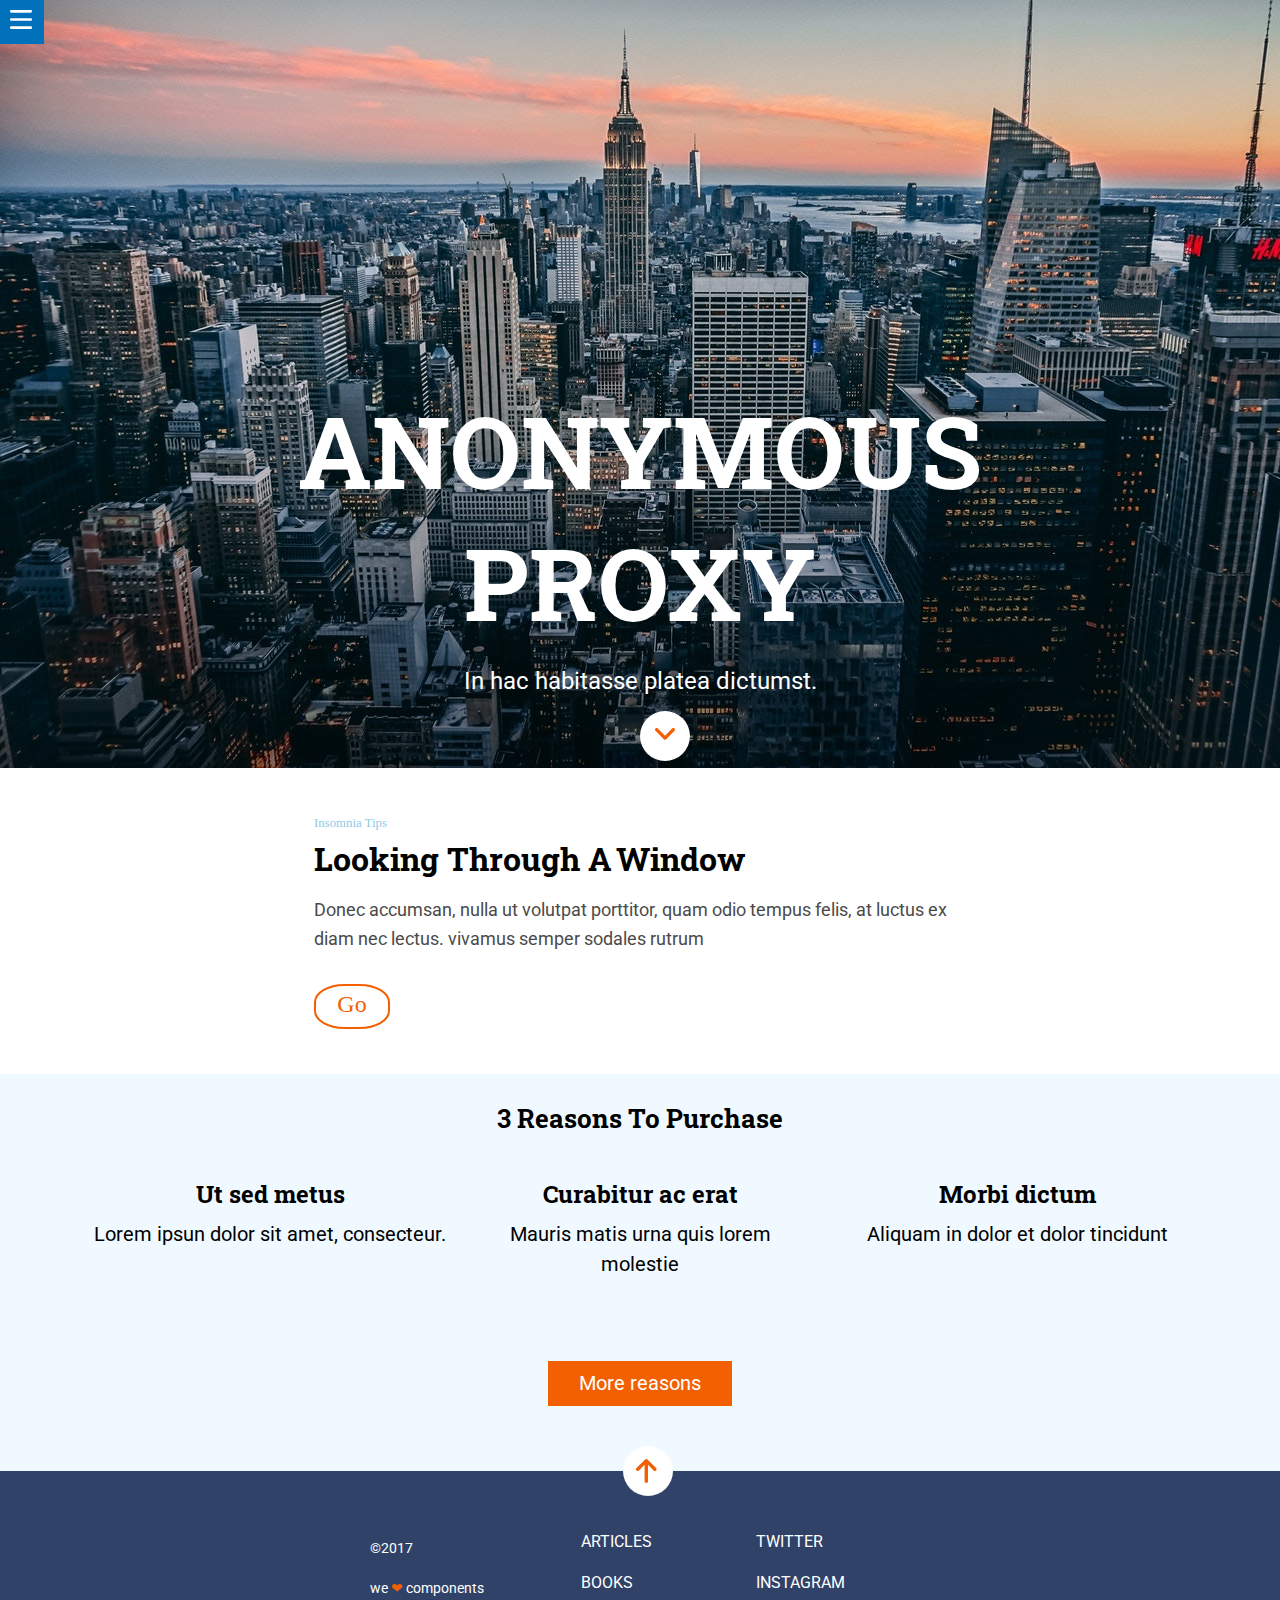
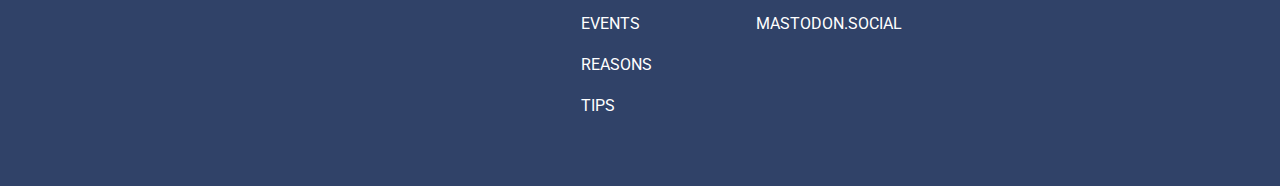
==== docs/index.html @ 20e2fb1c "add folder docs" ====
<!DOCTYPE html>
<html lang="es">
  <head>
    <meta charset="UTF-8" />
    <meta name="viewport" content="width=device-width, initial-scale=1" />
    <title>Evaluación final</title>
    <link
      href="https://fonts.googleapis.com/css2?family=Roboto:wght@400;700&display=swap"
      rel="stylesheet"
    />
    <link
      href="https://fonts.googleapis.com/css2?family=Roboto+Slab:wght@400;700&display=swap"
      rel="stylesheet"
    />
    <link rel="stylesheet" href="./assets/css/main.css" />
    <link rel="icon" href="./assets/images/arcoiris.jpg" />
  </head>

  <body>
    <header class="header">
      <a
        class="header__menu"
        href="https://adalab.es/"
        title="Ir a la home de Adalab"
        target="__blank"
      >
        <img
          class="header__menu--img"
          src="./assets/images/ico-menu.svg"
          alt="menu icon"
        />
      </a>
    </header>

    <section class="hero">
      <div class="hero__title">
        <span>anonymous</span>
        <span>proxy</span>
        <p>
          In hac habitasse platea dictumst.
        </p>
      </div>
      <nav class="hero__symbol">
        <a class="hero__symbol--nav" href="./index.html#articles__title">
          <img
            class="hero__symbol--img"
            src="./assets/images/ico-scroll-down.svg"
          />
        </a>
      </nav>
    </section>

    <main class="wrapper">
      <section class="principalSection">
        <div class="description">
          <p class="description__note">
            <small> insomnia tips</small>
          </p>
          <span class="description__title"> looking through a</span>
          <span class="description__title">window</span>
          <p class="description__text">
            Donec accumsan, nulla ut volutpat porttitor, quam odio tempus felis, at
            luctus ex diam nec lectus. vivamus semper sodales rutrum
          </p>
          <nav class="description__button">
            <ul class="actions">
              <li>
                <a
                  class="description__button--action"
                  href=""
                  type="button"
                  title="go"
                  >Go</a
                >
              </li>
            </ul>
          </nav>
        </div>
      </section>
      <section class="articles">
        <h3 class="articles__title">3 Reasons To Purchase</h3>
        <article class="articles__item1">
          <h4 class="articles__item1--title">Ut sed metus</h4>
          <p class="articles__item1--text">
            Lorem ipsun dolor sit amet, consecteur.
          </p>
        </article>
        <article class="articles__item2">
          <h5 class="articles__item2--title">Curabitur ac erat</h5>
          <p class="articles__item2--text">
            Mauris matis urna quis lorem molestie
          </p>
        </article>
        <article class="articles__item3">
          <h5 class="articles__item3--title">Morbi dictum</h5>
          <p class="articles__item3--text">
            Aliquam in dolor et dolor tincidunt
          </p>
        </article>
        <nav class="articles__button">
          <input
            class="articles__button--action"
            type="submit"
            value="More reasons"
          />
          <a href="#" class="button" title="reasons button"></a>
        </nav>
      </section>
    </main>

    <footer class="footer wrapper">
      <div class="footer__">
        <nav class="footer__symbol animation">
          <a class="footer__symbol--nav" href="./index.html#hero__title">
            <img class="footer__symbol--img" src="./assets/images/ico-arrow.svg" />
          </a>
        </nav>
        <nav class="navigator">
          <ul class="footer-menu">
            <li>
              <a href="https://adalab.es/">ARTICLES</a>
            </li>
            <li>
              <a href="https://adalab.es/">BOOKS</a>
            </li>
            <li>
              <a href="https://adalab.es/">EVENTS</a>
            </li>
            <li>
              <a href="https://adalab.es/">REASONS</a>
            </li>
            <li>
              <a href="https://adalab.es/">TIPS</a>
            </li>
          </ul>
        </nav>
      </div>
      <div class="contactWebs">
        <nav>
          <ul class="footer-menu">
            <li>
              <a href="https://adalab.es/">TWITTER</a>
            </li>
            <li>
              <a href="https://adalab.es/">INSTAGRAM</a>
            </li>
            <li>
              <a href="https://adalab.es/">MASTODON.SOCIAL</a>
            </li>
          </ul>
        </nav>
      </div>
      <div class="copy">
        <span class="copy__text">&copy;2017</span>
        <span class="copy__text"
          >we<span class="copy__icon">❤︎</span>components
        </span>
      </div>
    </footer>

  </body>
</html>
---- docs/assets/css/main.css ----
/*! normalize.css v8.0.1 | MIT License | github.com/necolas/normalize.css */html{line-height:1.15;-webkit-text-size-adjust:100%}body{margin:0}main{display:block}h1{font-size:2em;margin:0.67em 0}hr{box-sizing:content-box;height:0;overflow:visible}pre{font-family:monospace, monospace;font-size:1em}a{background-color:transparent}abbr[title]{border-bottom:none;text-decoration:underline;-webkit-text-decoration:underline dotted;text-decoration:underline dotted}b,strong{font-weight:bolder}code,kbd,samp{font-family:monospace, monospace;font-size:1em}small{font-size:80%}sub,sup{font-size:75%;line-height:0;position:relative;vertical-align:baseline}sub{bottom:-0.25em}sup{top:-0.5em}img{border-style:none}button,input,optgroup,select,textarea{font-family:inherit;font-size:100%;line-height:1.15;margin:0}button,input{overflow:visible}button,select{text-transform:none}button,[type="button"],[type="reset"],[type="submit"]{-webkit-appearance:button}button::-moz-focus-inner,[type="button"]::-moz-focus-inner,[type="reset"]::-moz-focus-inner,[type="submit"]::-moz-focus-inner{border-style:none;padding:0}button:-moz-focusring,[type="button"]:-moz-focusring,[type="reset"]:-moz-focusring,[type="submit"]:-moz-focusring{outline:1px dotted ButtonText}fieldset{padding:0.35em 0.75em 0.625em}legend{box-sizing:border-box;color:inherit;display:table;max-width:100%;padding:0;white-space:normal}progress{vertical-align:baseline}textarea{overflow:auto}[type="checkbox"],[type="radio"]{box-sizing:border-box;padding:0}[type="number"]::-webkit-inner-spin-button,[type="number"]::-webkit-outer-spin-button{height:auto}[type="search"]{-webkit-appearance:textfield;outline-offset:-2px}[type="search"]::-webkit-search-decoration{-webkit-appearance:none}::-webkit-file-upload-button{-webkit-appearance:button;font:inherit}details{display:block}summary{display:list-item}template{display:none}[hidden]{display:none}*{box-sizing:border-box;margin:0;padding:0;list-style-type:none;text-decoration:none}.header{display:inline-block;position:fixed;z-index:999px;width:44px;height:44px;background-color:#0271bc}.header__menu--img{width:50%;margin:10px}.hero{height:100vh;margin:auto;display:flex;flex-direction:column;background-image:url("./../images/cover.jpg");background-size:cover;background-position:center;background-repeat:no-repeat}@media all and (min-width: 768px){.hero{height:768px}}.hero__title{color:#fff;display:flex;flex-direction:column;justify-content:center;align-items:center;margin-top:384px}.hero__title span{text-transform:uppercase;font-family:"Roboto Slab",serif;font-size:42px;font-weight:bold;font-stretch:20px;line-height:54px}@media all and (min-width: 768px){.hero__title span{font-size:80px;line-height:106px}}@media all and (min-width: 1280px){.hero__title span{font-size:100px;line-height:132px}}.hero__title p{margin-top:20px;font-family:"Roboto",sans-serif}@media all and (min-width: 768px){.hero__title p{font-size:24px}}.hero__symbol{background-color:#fff;width:50px;height:50px;padding:15px;border-radius:50%;position:relative;transform:translate(350%, 200%)}@media all and (min-width: 768px){.hero__symbol{transform:translate(710%, 80%)}}@media all and (min-width: 1280px){.hero__symbol{transform:translate(1280%, 30%)}}.principalSection{margin-top:30px}@media all and (min-width: 1280px){.principalSection{padding-left:275px;padding-right:275px}}.description{margin:15px;text-align:left;display:flex;flex-direction:column}@media all and (min-width: 768px){.description{display:inline-block;margin-left:39px;margin-right:39px}}.description__note{color:#8ccbea;text-transform:capitalize;padding-bottom:5px}@media all and (min-width: 1280px){.description__note{font-size:16px}}.description__title{font-family:"Roboto Slab",serif;font-size:24px;font-weight:bold;text-transform:capitalize}@media all and (min-width: 768px){.description__title{font-size:26px}}@media all and (min-width: 1280px){.description__title{font-size:32px;line-height:45px}}.description__text{font-family:"Roboto",sans-serif;font-size:18px;font-weight:semibold;line-height:1.6;color:#4a4a4a;margin-bottom:30px;margin-top:15px}.description__button{border:2px solid #f26002;border-radius:40%;width:76px;height:45px;padding:5px;text-align:center;margin-bottom:30px}.description__button:hover{background-color:#f26002}.description__button--action{color:#f26002;font-size:24px}.articles{background-color:#eff9ff;display:grid;grid-template-columns:repeat(5, 1fr);grid-template-rows:110px repeat(3, 125px) 150px}@media all and (min-width: 768px){.articles{grid-template-columns:repeat(3, 1fr);grid-template-rows:105px 167px 125px;padding-left:39px;padding-right:39px}}@media all and (min-width: 1280px){.articles{padding-left:85px;padding-right:85px}}.articles__title{text-align:center;font-family:"Roboto Slab",serif;font-size:24px;margin-top:30px;grid-column:span 5}@media all and (min-width: 768px){.articles__title{grid-column:1/4;font-size:26px}}.articles__item1{text-align:center;grid-column:2 / 5;line-height:30px}@media all and (min-width: 768px){.articles__item1{grid-column:span 1;grid-row-start:2;grid-row-end:3}}.articles__item1--title{font-family:"Roboto Slab",serif;font-size:18px}@media all and (min-width: 768px){.articles__item1--title{font-size:24px}}.articles__item1--text{font-family:"Roboto",sans-serif;font-size:18px}@media all and (min-width: 768px){.articles__item1--text{font-size:20px;padding-top:10px}}.articles__item2{text-align:center;grid-column:2/5;line-height:30px}@media all and (min-width: 768px){.articles__item2{grid-column:span 1;grid-row-start:2;grid-row-end:3;font-size:24px;padding-left:15px;padding-right:15px}}.articles__item2--title{font-family:"Roboto Slab",serif;font-size:18px}@media all and (min-width: 768px){.articles__item2--title{font-size:24px}}.articles__item2--text{font-family:"Roboto",sans-serif;font-size:18px}@media all and (min-width: 768px){.articles__item2--text{font-size:20px;padding-top:10px}}.articles__item3{text-align:center;grid-column:2/5;line-height:30px}@media all and (min-width: 768px){.articles__item3{grid-column:span 1;grid-row-start:2;grid-row-end:3;margin-left:15px}}.articles__item3--title{font-family:"Roboto Slab",serif;font-size:18px}@media all and (min-width: 768px){.articles__item3--title{font-size:24px}}.articles__item3--text{font-family:"Roboto",sans-serif;font-size:18px}@media all and (min-width: 768px){.articles__item3--text{font-size:20px;padding-top:10px}}.articles__button{text-align:center;grid-column:2/5}@media all and (min-width: 768px){.articles__button{grid-column:span 3;grid-row-start:3;grid-row-end:3}}.articles__button--action{width:184px;height:45px;margin-top:15px;background-color:#f26002;border-style:none;color:#fff;font-family:"Roboto",sans-serif;font-size:20px}.articles__button--action:hover{color:black;font:bold 20px "Roboto Slab",serif;text-transform:uppercase;height:60px}.footer{background-color:#304268;font-family:"Roboto",sans-serif;line-height:25px;padding-top:60px;padding-bottom:60px;display:flex;flex-direction:column;text-align:center}@media all and (min-width: 768px){.footer{flex-direction:row;justify-content:space-between;text-align:start;padding-left:39px;padding-right:39px;padding-top:0}}.footer a{color:#fff}.footer li{padding:8px}.contactWebs{padding-top:30px;padding-bottom:30px}@media all and (min-width: 768px){.contactWebs{order:3;padding-top:50px}}.copy{font-size:14px;display:flex;flex-direction:column}.copy__icon{color:#f26002;padding:1px;margin:2px}.copy__text{color:#fff;margin-top:15px}@media all and (min-width: 768px){.copy{order:-1;padding-top:50px}}.footer__symbol{background-color:#fff;width:50px;height:50px;padding-top:15px;border-radius:50%;position:relative;transform:translate(360%, -175%)}@media all and (min-width: 768px){.footer__symbol{padding:13px;transform:translate(100%, -50%)}}.animation{-webkit-animation-duration:3s;animation-duration:3s;-webkit-animation-name:intro;animation-name:intro;-webkit-animation-iteration-count:1;animation-iteration-count:1;-webkit-animation-timing-function:linear;animation-timing-function:linear}@-webkit-keyframes intro{from{transform:translate(-1200%, -50%)}to{transform:translate(0%, -50%)}}@keyframes intro{from{transform:translate(-1200%, -50%)}to{transform:translate(0%, -50%)}}@media all and (min-width: 1280px){.footer{padding-left:370px;padding-right:370px}}
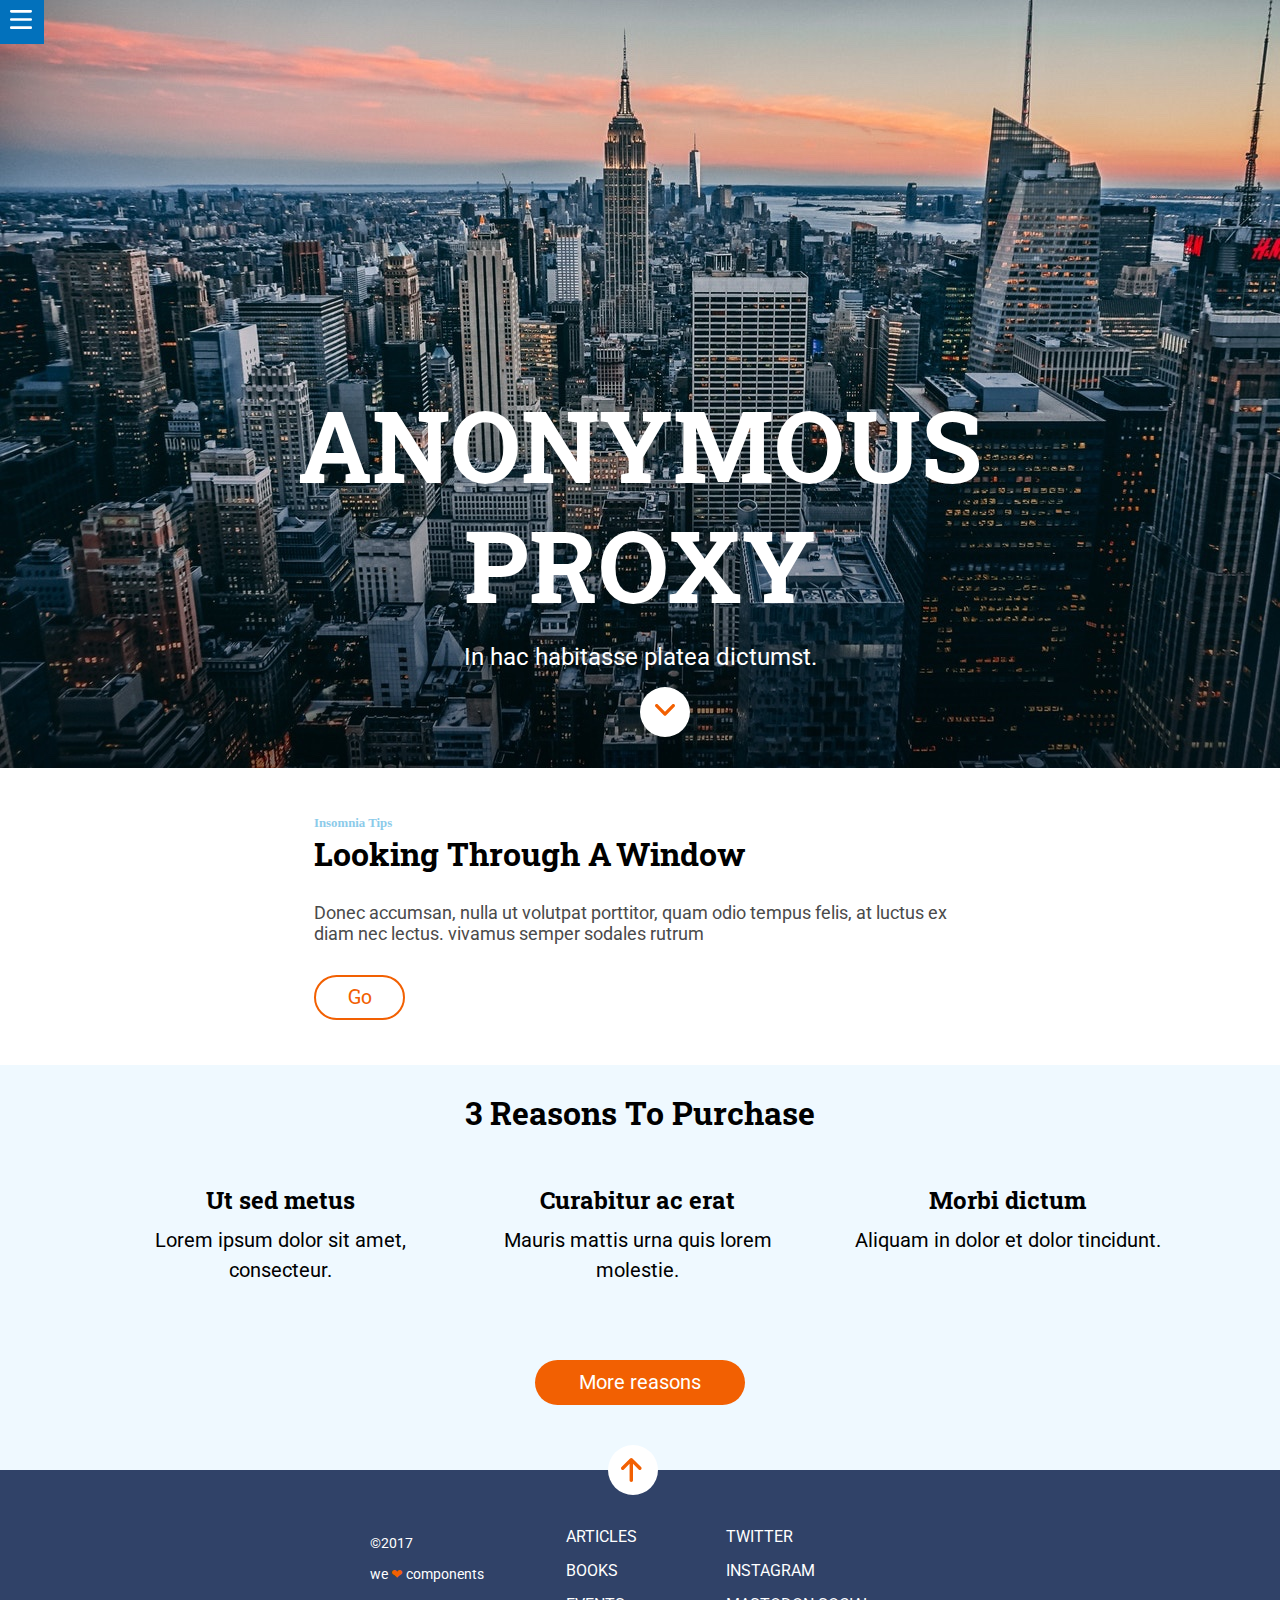
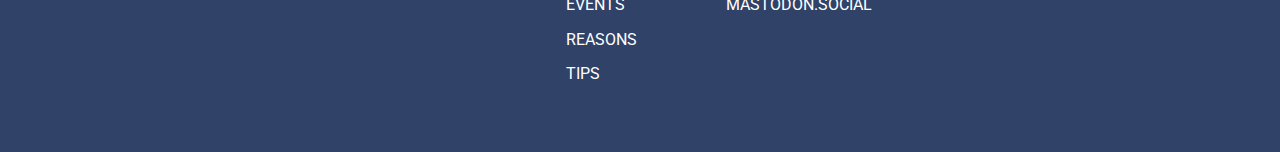
==== commit 35f5c9c7: "update folder docs" ====
--- a/docs/index.html
+++ b/docs/index.html
@@ -13,38 +13,46 @@
       rel="stylesheet"
     />
     <link rel="stylesheet" href="./assets/css/main.css" />
-    <link rel="icon" href="./assets/images/arcoiris.jpg" />
+    <link rel="icon" href="./assets/images/arcoiris.jpg.jpg" />
   </head>
 
   <body>
-    <header class="header">
-      <a
-        class="header__menu"
-        href="https://adalab.es/"
-        title="Ir a la home de Adalab"
-        target="__blank"
-      >
-        <img
-          class="header__menu--img"
-          src="./assets/images/ico-menu.svg"
-          alt="menu icon"
-        />
-      </a>
+    <header class="wrapper">
+      <div class="header">
+        <nav>
+          <a
+            class="header__menu"
+            href="https://adalab.es/"
+            title="Ir a la home de Adalab"
+            target="__blank"
+          >
+            <img
+              class="header__menu--img"
+              src="./assets/images/ico-menu.svg"
+              title="menu de navegacion formato hamburguesa"
+              alt="menu icon"
+          /></a>
+        </nav>
+      </div>
     </header>
 
-    <section class="hero">
-      <div class="hero__title">
-        <span>anonymous</span>
-        <span>proxy</span>
+    <section class="hero wrapper">
+      <div class="hero__title" id="heroId">
+        <h1>
+          anonymous <br />
+          proxy
+        </h1>
         <p>
           In hac habitasse platea dictumst.
         </p>
       </div>
       <nav class="hero__symbol">
-        <a class="hero__symbol--nav" href="./index.html#articles__title">
+        <a class="hero__symbol--nav" href="./index.html#articles">
           <img
             class="hero__symbol--img"
             src="./assets/images/ico-scroll-down.svg"
+            title="scroll down"
+            alt="ico-scroll-down"
           />
         </a>
       </nav>
@@ -53,9 +61,9 @@
     <main class="wrapper">
       <section class="principalSection">
         <div class="description">
-          <p class="description__note">
+          <h2 class="description__note">
             <small> insomnia tips</small>
-          </p>
+          </h2>
           <span class="description__title"> looking through a</span>
           <span class="description__title">window</span>
           <p class="description__text">
@@ -77,75 +85,83 @@
           </nav>
         </div>
       </section>
-      <section class="articles">
-        <h3 class="articles__title">3 Reasons To Purchase</h3>
+      <section class="articles wrapper">
+        <h3 class="articles__title" id="articles">3 Reasons To Purchase</h3>
         <article class="articles__item1">
           <h4 class="articles__item1--title">Ut sed metus</h4>
           <p class="articles__item1--text">
-            Lorem ipsun dolor sit amet, consecteur.
+            Lorem ipsum dolor sit amet, consecteur.
           </p>
         </article>
         <article class="articles__item2">
           <h5 class="articles__item2--title">Curabitur ac erat</h5>
           <p class="articles__item2--text">
-            Mauris matis urna quis lorem molestie
+            Mauris mattis urna quis lorem molestie.
           </p>
         </article>
         <article class="articles__item3">
           <h5 class="articles__item3--title">Morbi dictum</h5>
           <p class="articles__item3--text">
-            Aliquam in dolor et dolor tincidunt
+            Aliquam in dolor et dolor tincidunt.
           </p>
         </article>
         <nav class="articles__button">
-          <input
-            class="articles__button--action"
-            type="submit"
-            value="More reasons"
-          />
-          <a href="#" class="button" title="reasons button"></a>
+          <button class="articles__button--action" aria-label="Click to nav">
+            More reasons
+          </button>
         </nav>
       </section>
     </main>
 
     <footer class="footer wrapper">
-      <div class="footer__">
+      <div class="footerNav">
         <nav class="footer__symbol animation">
-          <a class="footer__symbol--nav" href="./index.html#hero__title">
-            <img class="footer__symbol--img" src="./assets/images/ico-arrow.svg" />
+          <a
+            class="footer__symbol--nav"
+            href="./index.html#heroId"
+            title="go to section hero"
+          >
+            <img
+              class="footer__symbol--img"
+              src="./assets/images/ico-arrow.svg"
+              title="go to tips"
+              alt="scroll-up icon"
+            />
           </a>
         </nav>
-        <nav class="navigator">
-          <ul class="footer-menu">
+        <nav class="footer__options">
+          <ul class="footer__options--links">
             <li>
-              <a href="https://adalab.es/">ARTICLES</a>
+              <a href="https://adalab.es/" title="go to articles">ARTICLES</a>
             </li>
             <li>
-              <a href="https://adalab.es/">BOOKS</a>
+              <a href="https://adalab.es/" title="go to books">BOOKS</a>
             </li>
             <li>
-              <a href="https://adalab.es/">EVENTS</a>
+              <a href="https://adalab.es/" title="go to events">EVENTS</a>
             </li>
             <li>
-              <a href="https://adalab.es/">REASONS</a>
+              <a href="https://adalab.es/" title="go to reasons">REASONS</a>
             </li>
             <li>
-              <a href="https://adalab.es/">TIPS</a>
+              <a href="https://adalab.es/" title="go to tips">TIPS</a>
             </li>
           </ul>
         </nav>
       </div>
       <div class="contactWebs">
         <nav>
-          <ul class="footer-menu">
+          <ul class="contectWebs__menu">
             <li>
-              <a href="https://adalab.es/">TWITTER</a>
+              <a href="https://adalab.es/" title="go to twitter">TWITTER</a>
             </li>
             <li>
-              <a href="https://adalab.es/">INSTAGRAM</a>
+              <a href="https://adalab.es/" title="go to instagram">INSTAGRAM</a>
             </li>
             <li>
-              <a href="https://adalab.es/">MASTODON.SOCIAL</a>
+              <a href="https://adalab.es/" title="go to mastodon.social"
+                >MASTODON.SOCIAL</a
+              >
             </li>
           </ul>
         </nav>
--- a/docs/assets/css/main.css
+++ b/docs/assets/css/main.css
@@ -1 +1 @@
-/*! normalize.css v8.0.1 | MIT License | github.com/necolas/normalize.css */html{line-height:1.15;-webkit-text-size-adjust:100%}body{margin:0}main{display:block}h1{font-size:2em;margin:0.67em 0}hr{box-sizing:content-box;height:0;overflow:visible}pre{font-family:monospace, monospace;font-size:1em}a{background-color:transparent}abbr[title]{border-bottom:none;text-decoration:underline;-webkit-text-decoration:underline dotted;text-decoration:underline dotted}b,strong{font-weight:bolder}code,kbd,samp{font-family:monospace, monospace;font-size:1em}small{font-size:80%}sub,sup{font-size:75%;line-height:0;position:relative;vertical-align:baseline}sub{bottom:-0.25em}sup{top:-0.5em}img{border-style:none}button,input,optgroup,select,textarea{font-family:inherit;font-size:100%;line-height:1.15;margin:0}button,input{overflow:visible}button,select{text-transform:none}button,[type="button"],[type="reset"],[type="submit"]{-webkit-appearance:button}button::-moz-focus-inner,[type="button"]::-moz-focus-inner,[type="reset"]::-moz-focus-inner,[type="submit"]::-moz-focus-inner{border-style:none;padding:0}button:-moz-focusring,[type="button"]:-moz-focusring,[type="reset"]:-moz-focusring,[type="submit"]:-moz-focusring{outline:1px dotted ButtonText}fieldset{padding:0.35em 0.75em 0.625em}legend{box-sizing:border-box;color:inherit;display:table;max-width:100%;padding:0;white-space:normal}progress{vertical-align:baseline}textarea{overflow:auto}[type="checkbox"],[type="radio"]{box-sizing:border-box;padding:0}[type="number"]::-webkit-inner-spin-button,[type="number"]::-webkit-outer-spin-button{height:auto}[type="search"]{-webkit-appearance:textfield;outline-offset:-2px}[type="search"]::-webkit-search-decoration{-webkit-appearance:none}::-webkit-file-upload-button{-webkit-appearance:button;font:inherit}details{display:block}summary{display:list-item}template{display:none}[hidden]{display:none}*{box-sizing:border-box;margin:0;padding:0;list-style-type:none;text-decoration:none}.header{display:inline-block;position:fixed;z-index:999px;width:44px;height:44px;background-color:#0271bc}.header__menu--img{width:50%;margin:10px}.hero{height:100vh;margin:auto;display:flex;flex-direction:column;background-image:url("./../images/cover.jpg");background-size:cover;background-position:center;background-repeat:no-repeat}@media all and (min-width: 768px){.hero{height:768px}}.hero__title{color:#fff;display:flex;flex-direction:column;justify-content:center;align-items:center;margin-top:384px}.hero__title span{text-transform:uppercase;font-family:"Roboto Slab",serif;font-size:42px;font-weight:bold;font-stretch:20px;line-height:54px}@media all and (min-width: 768px){.hero__title span{font-size:80px;line-height:106px}}@media all and (min-width: 1280px){.hero__title span{font-size:100px;line-height:132px}}.hero__title p{margin-top:20px;font-family:"Roboto",sans-serif}@media all and (min-width: 768px){.hero__title p{font-size:24px}}.hero__symbol{background-color:#fff;width:50px;height:50px;padding:15px;border-radius:50%;position:relative;transform:translate(350%, 200%)}@media all and (min-width: 768px){.hero__symbol{transform:translate(710%, 80%)}}@media all and (min-width: 1280px){.hero__symbol{transform:translate(1280%, 30%)}}.principalSection{margin-top:30px}@media all and (min-width: 1280px){.principalSection{padding-left:275px;padding-right:275px}}.description{margin:15px;text-align:left;display:flex;flex-direction:column}@media all and (min-width: 768px){.description{display:inline-block;margin-left:39px;margin-right:39px}}.description__note{color:#8ccbea;text-transform:capitalize;padding-bottom:5px}@media all and (min-width: 1280px){.description__note{font-size:16px}}.description__title{font-family:"Roboto Slab",serif;font-size:24px;font-weight:bold;text-transform:capitalize}@media all and (min-width: 768px){.description__title{font-size:26px}}@media all and (min-width: 1280px){.description__title{font-size:32px;line-height:45px}}.description__text{font-family:"Roboto",sans-serif;font-size:18px;font-weight:semibold;line-height:1.6;color:#4a4a4a;margin-bottom:30px;margin-top:15px}.description__button{border:2px solid #f26002;border-radius:40%;width:76px;height:45px;padding:5px;text-align:center;margin-bottom:30px}.description__button:hover{background-color:#f26002}.description__button--action{color:#f26002;font-size:24px}.articles{background-color:#eff9ff;display:grid;grid-template-columns:repeat(5, 1fr);grid-template-rows:110px repeat(3, 125px) 150px}@media all and (min-width: 768px){.articles{grid-template-columns:repeat(3, 1fr);grid-template-rows:105px 167px 125px;padding-left:39px;padding-right:39px}}@media all and (min-width: 1280px){.articles{padding-left:85px;padding-right:85px}}.articles__title{text-align:center;font-family:"Roboto Slab",serif;font-size:24px;margin-top:30px;grid-column:span 5}@media all and (min-width: 768px){.articles__title{grid-column:1/4;font-size:26px}}.articles__item1{text-align:center;grid-column:2 / 5;line-height:30px}@media all and (min-width: 768px){.articles__item1{grid-column:span 1;grid-row-start:2;grid-row-end:3}}.articles__item1--title{font-family:"Roboto Slab",serif;font-size:18px}@media all and (min-width: 768px){.articles__item1--title{font-size:24px}}.articles__item1--text{font-family:"Roboto",sans-serif;font-size:18px}@media all and (min-width: 768px){.articles__item1--text{font-size:20px;padding-top:10px}}.articles__item2{text-align:center;grid-column:2/5;line-height:30px}@media all and (min-width: 768px){.articles__item2{grid-column:span 1;grid-row-start:2;grid-row-end:3;font-size:24px;padding-left:15px;padding-right:15px}}.articles__item2--title{font-family:"Roboto Slab",serif;font-size:18px}@media all and (min-width: 768px){.articles__item2--title{font-size:24px}}.articles__item2--text{font-family:"Roboto",sans-serif;font-size:18px}@media all and (min-width: 768px){.articles__item2--text{font-size:20px;padding-top:10px}}.articles__item3{text-align:center;grid-column:2/5;line-height:30px}@media all and (min-width: 768px){.articles__item3{grid-column:span 1;grid-row-start:2;grid-row-end:3;margin-left:15px}}.articles__item3--title{font-family:"Roboto Slab",serif;font-size:18px}@media all and (min-width: 768px){.articles__item3--title{font-size:24px}}.articles__item3--text{font-family:"Roboto",sans-serif;font-size:18px}@media all and (min-width: 768px){.articles__item3--text{font-size:20px;padding-top:10px}}.articles__button{text-align:center;grid-column:2/5}@media all and (min-width: 768px){.articles__button{grid-column:span 3;grid-row-start:3;grid-row-end:3}}.articles__button--action{width:184px;height:45px;margin-top:15px;background-color:#f26002;border-style:none;color:#fff;font-family:"Roboto",sans-serif;font-size:20px}.articles__button--action:hover{color:black;font:bold 20px "Roboto Slab",serif;text-transform:uppercase;height:60px}.footer{background-color:#304268;font-family:"Roboto",sans-serif;line-height:25px;padding-top:60px;padding-bottom:60px;display:flex;flex-direction:column;text-align:center}@media all and (min-width: 768px){.footer{flex-direction:row;justify-content:space-between;text-align:start;padding-left:39px;padding-right:39px;padding-top:0}}.footer a{color:#fff}.footer li{padding:8px}.contactWebs{padding-top:30px;padding-bottom:30px}@media all and (min-width: 768px){.contactWebs{order:3;padding-top:50px}}.copy{font-size:14px;display:flex;flex-direction:column}.copy__icon{color:#f26002;padding:1px;margin:2px}.copy__text{color:#fff;margin-top:15px}@media all and (min-width: 768px){.copy{order:-1;padding-top:50px}}.footer__symbol{background-color:#fff;width:50px;height:50px;padding-top:15px;border-radius:50%;position:relative;transform:translate(360%, -175%)}@media all and (min-width: 768px){.footer__symbol{padding:13px;transform:translate(100%, -50%)}}.animation{-webkit-animation-duration:3s;animation-duration:3s;-webkit-animation-name:intro;animation-name:intro;-webkit-animation-iteration-count:1;animation-iteration-count:1;-webkit-animation-timing-function:linear;animation-timing-function:linear}@-webkit-keyframes intro{from{transform:translate(-1200%, -50%)}to{transform:translate(0%, -50%)}}@keyframes intro{from{transform:translate(-1200%, -50%)}to{transform:translate(0%, -50%)}}@media all and (min-width: 1280px){.footer{padding-left:370px;padding-right:370px}}
+html{font-size:16px}/*! normalize.css v8.0.1 | MIT License | github.com/necolas/normalize.css */html{line-height:1.15;-webkit-text-size-adjust:100%}body{margin:0}main{display:block}h1{font-size:2em;margin:0.67em 0}hr{box-sizing:content-box;height:0;overflow:visible}pre{font-family:monospace, monospace;font-size:1em}a{background-color:transparent}abbr[title]{border-bottom:none;text-decoration:underline;-webkit-text-decoration:underline dotted;text-decoration:underline dotted}b,strong{font-weight:bolder}code,kbd,samp{font-family:monospace, monospace;font-size:1em}small{font-size:80%}sub,sup{font-size:75%;line-height:0;position:relative;vertical-align:baseline}sub{bottom:-0.25em}sup{top:-0.5em}img{border-style:none}button,input,optgroup,select,textarea{font-family:inherit;font-size:100%;line-height:1.15;margin:0}button,input{overflow:visible}button,select{text-transform:none}button,[type="button"],[type="reset"],[type="submit"]{-webkit-appearance:button}button::-moz-focus-inner,[type="button"]::-moz-focus-inner,[type="reset"]::-moz-focus-inner,[type="submit"]::-moz-focus-inner{border-style:none;padding:0}button:-moz-focusring,[type="button"]:-moz-focusring,[type="reset"]:-moz-focusring,[type="submit"]:-moz-focusring{outline:1px dotted ButtonText}fieldset{padding:0.35em 0.75em 0.625em}legend{box-sizing:border-box;color:inherit;display:table;max-width:100%;padding:0;white-space:normal}progress{vertical-align:baseline}textarea{overflow:auto}[type="checkbox"],[type="radio"]{box-sizing:border-box;padding:0}[type="number"]::-webkit-inner-spin-button,[type="number"]::-webkit-outer-spin-button{height:auto}[type="search"]{-webkit-appearance:textfield;outline-offset:-2px}[type="search"]::-webkit-search-decoration{-webkit-appearance:none}::-webkit-file-upload-button{-webkit-appearance:button;font:inherit}details{display:block}summary{display:list-item}template{display:none}[hidden]{display:none}*{box-sizing:border-box;margin:0;padding:0;list-style-type:none;text-decoration:none}.header{display:inline-block;position:fixed;z-index:999px;width:44px;height:44px;background-color:#0271bc}.header__menu--img{width:50%;margin:10px}.hero{height:100vh;display:flex;flex-direction:column;background-image:url("./../images/cover.jpg");background-size:cover;background-position:center;background-repeat:no-repeat}@media all and (min-width: 768px){.hero{height:768px}}.hero__title{color:#fff;display:flex;flex-direction:column;justify-content:center;align-items:center;text-align:center;margin-top:384px}.hero__title h1{margin:0;text-transform:uppercase;font-family:"Roboto Slab",serif;font-size:2.625em;font-weight:bold;font-stretch:1.25em;line-height:54px}@media all and (min-width: 768px){.hero__title h1{font-size:5em;line-height:106px}}@media all and (min-width: 1280px){.hero__title h1{font-size:6.25em;line-height:120px}}.hero__title p{margin-top:20px;font-family:"Roboto",sans-serif}@media all and (min-width: 768px){.hero__title p{font-size:1.5em}}.hero__symbol{background-color:#fff;width:50px;height:50px;padding:15px;border-radius:50%;position:relative;transform:translate(300%, 80%)}@media all and (min-width: 411px){.hero__symbol{transform:translate(350%, 200%)}}@media all and (min-width: 768px){.hero__symbol{transform:translate(710%, 80%)}}@media all and (min-width: 1280px){.hero__symbol{transform:translate(1280%, 30%)}}.principalSection{margin-top:30px}@media all and (min-width: 1280px){.principalSection{padding-left:275px;padding-right:275px}}.description{margin:15px;text-align:left;display:flex;flex-direction:column}@media all and (min-width: 768px){.description{display:inline-block;margin-left:39px;margin-right:39px}}.description__note{color:#8ccbea;text-transform:capitalize;padding-bottom:5px;font-size:0.875em}@media all and (min-width: 1280px){.description__note{font-size:1em}}.description__title{font-family:"Roboto Slab",serif;font-size:1.5em;font-weight:bold;text-transform:capitalize}@media all and (min-width: 768px){.description__title{font-size:1.625em}}@media all and (min-width: 1280px){.description__title{font-size:2em}}.description__text{font-family:"Roboto",sans-serif;font-size:1.125em;font-weight:semibold;color:#4a4a4a;margin-bottom:30px;margin-top:15px}@media all and (min-width: 768px){.description__text{margin-top:30px}}@media all and (min-width: 1280px){.description__text{margin-top:30px}}.description__button{border:0.125em solid #f26002;width:91px;height:45px;padding:8px;text-align:center;margin-bottom:30px;border-radius:25px}.description__button:hover{background-color:#f26002}.description__button--action{font-family:"Roboto Slab",serif;color:#f26002;font-size:1.25em}.articles{background-color:#eff9ff;display:grid;grid-template-columns:repeat(5, 1fr);grid-template-rows:110px repeat(3, 125px) 150px}@media all and (min-width: 768px){.articles{grid-template-columns:repeat(3, 1fr);grid-template-rows:120px 160px 125px;padding-left:39px;padding-right:39px}}@media all and (min-width: 1280px){.articles{padding-left:85px;padding-right:85px}}.articles__title{text-align:center;font-family:"Roboto Slab",serif;font-size:1.5em;margin-top:30px;grid-column:span 5}@media all and (min-width: 768px){.articles__title{grid-column:1/4;font-size:1.625em}}@media all and (min-width: 1280px){.articles__title{grid-column:1/4;font-size:2em}}.articles__item1{text-align:center;grid-column:2 / 5;line-height:30px}@media all and (min-width: 768px){.articles__item1{grid-column:span 1;grid-row-start:2;grid-row-end:3;padding-left:20px}}.articles__item1--title{font-family:"Roboto Slab",serif;font-size:1.125em}@media all and (min-width: 768px){.articles__item1--title{font-size:1.5em}}.articles__item1--text{font-family:"Roboto",sans-serif;font-size:1.125em}@media all and (min-width: 768px){.articles__item1--text{font-size:1.25em;padding-top:10px}}.articles__item2{text-align:center;grid-column:2/5;line-height:30px}@media all and (min-width: 768px){.articles__item2{grid-column:span 1;grid-row-start:2;grid-row-end:3;margin-left:15px;padding-right:20px}}.articles__item2--title{font-family:"Roboto Slab",serif;font-size:1.125em}@media all and (min-width: 768px){.articles__item2--title{font-size:1.5em}}.articles__item2--text{font-family:"Roboto",sans-serif;font-size:1.125em}@media all and (min-width: 768px){.articles__item2--text{font-size:1.25em;padding-top:10px}}.articles__item3{text-align:center;grid-column:2/5;line-height:30px}@media all and (min-width: 768px){.articles__item3{grid-column:span 1;grid-row-start:2;grid-row-end:3;margin-left:15px;padding-right:20px}}.articles__item3--title{font-family:"Roboto Slab",serif;font-size:1.125em}@media all and (min-width: 768px){.articles__item3--title{font-size:1.5em}}.articles__item3--text{font-family:"Roboto",sans-serif;font-size:1.125em}@media all and (min-width: 768px){.articles__item3--text{font-size:1.25em;padding-top:10px}}.articles__button{text-align:center;grid-column:2/5}@media all and (min-width: 768px){.articles__button{grid-column:span 3;grid-row-start:3;grid-row-end:3}}.articles__button--action{width:210px;height:45px;margin-top:15px;background-color:#f26002;border-style:none;color:#fff;font-family:"Roboto",sans-serif;font-size:1.25em;border-radius:25px}.articles__button--action:hover{color:black;font:bold 1.25em "Roboto Slab",serif;text-transform:uppercase;height:60px}.articles__button--action:hover:active{color:#304268}.footer{background-color:#304268;font-family:"Roboto",sans-serif;padding-top:60px;padding-bottom:60px;display:flex;flex-direction:column;text-align:center}@media all and (min-width: 768px){.footer{flex-direction:row;justify-content:space-between;text-align:start;padding-left:39px;padding-right:39px;padding-top:0}}.footer a{color:#fff}.footer li{padding:8px}.contactWebs{padding-top:30px;padding-bottom:30px}@media all and (min-width: 768px){.contactWebs{order:3;padding-top:50px;margin-right:30px}}.copy{font-size:0.875em;display:flex;flex-direction:column}.copy__icon{color:#f26002;padding:1px;margin:2px}.copy__text{color:#fff;margin-top:15px}@media all and (min-width: 768px){.copy{order:-1;padding-top:50px}}.footer__symbol{background-color:#fff;width:50px;height:50px;padding-top:15px;border-radius:50%;position:relative;transform:translate(320%, -175%)}@media all and (min-width: 411px){.footer__symbol{padding:13px;transform:translate(360%, -175%)}}@media all and (min-width: 768px){.footer__symbol{padding:13px;transform:translate(100%, -50%)}}.animation{-webkit-animation-duration:3s;animation-duration:3s;-webkit-animation-name:intro;animation-name:intro;-webkit-animation-iteration-count:1;animation-iteration-count:1;-webkit-animation-timing-function:linear;animation-timing-function:linear}@-webkit-keyframes intro{from{transform:translate(-1200%, -50%)}to{transform:translate(0%, -50%)}}@keyframes intro{from{transform:translate(-1200%, -50%)}to{transform:translate(0%, -50%)}}@media all and (min-width: 1280px){.footer{padding-left:370px;padding-right:370px}}
